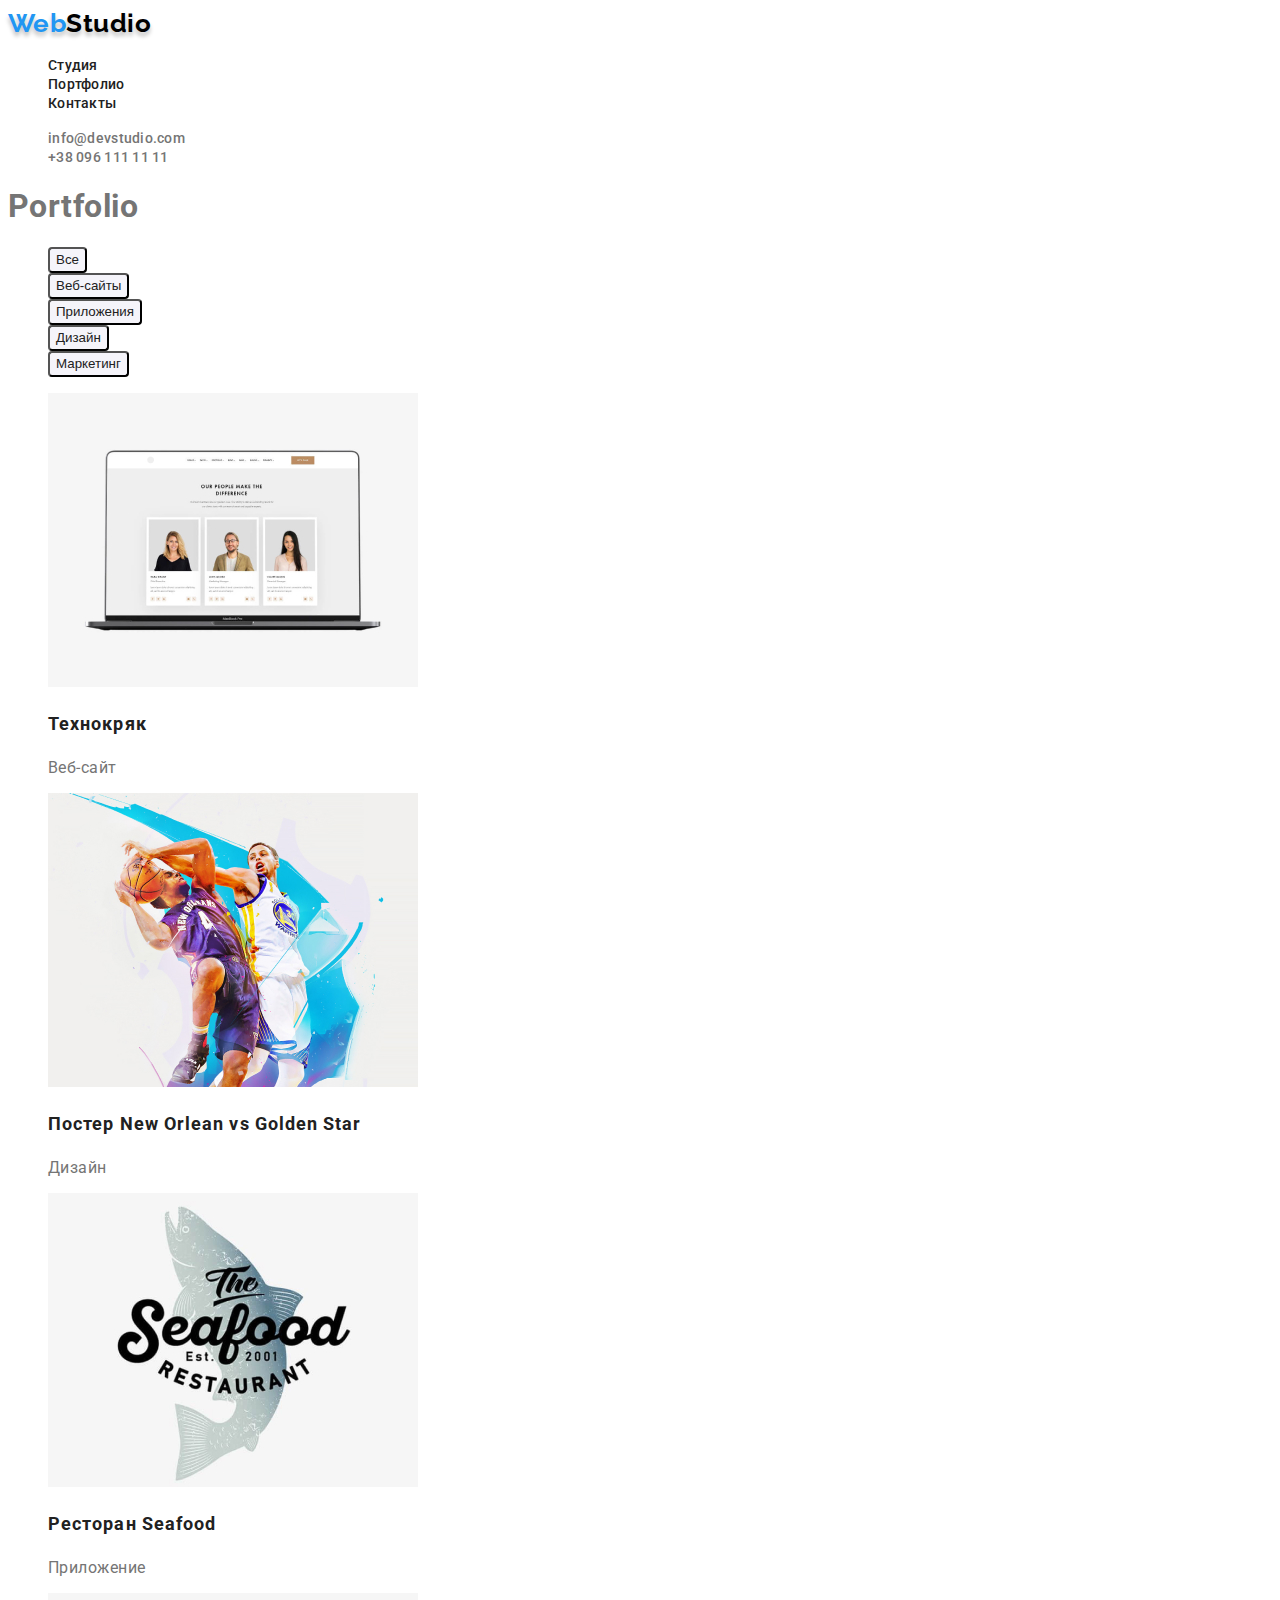
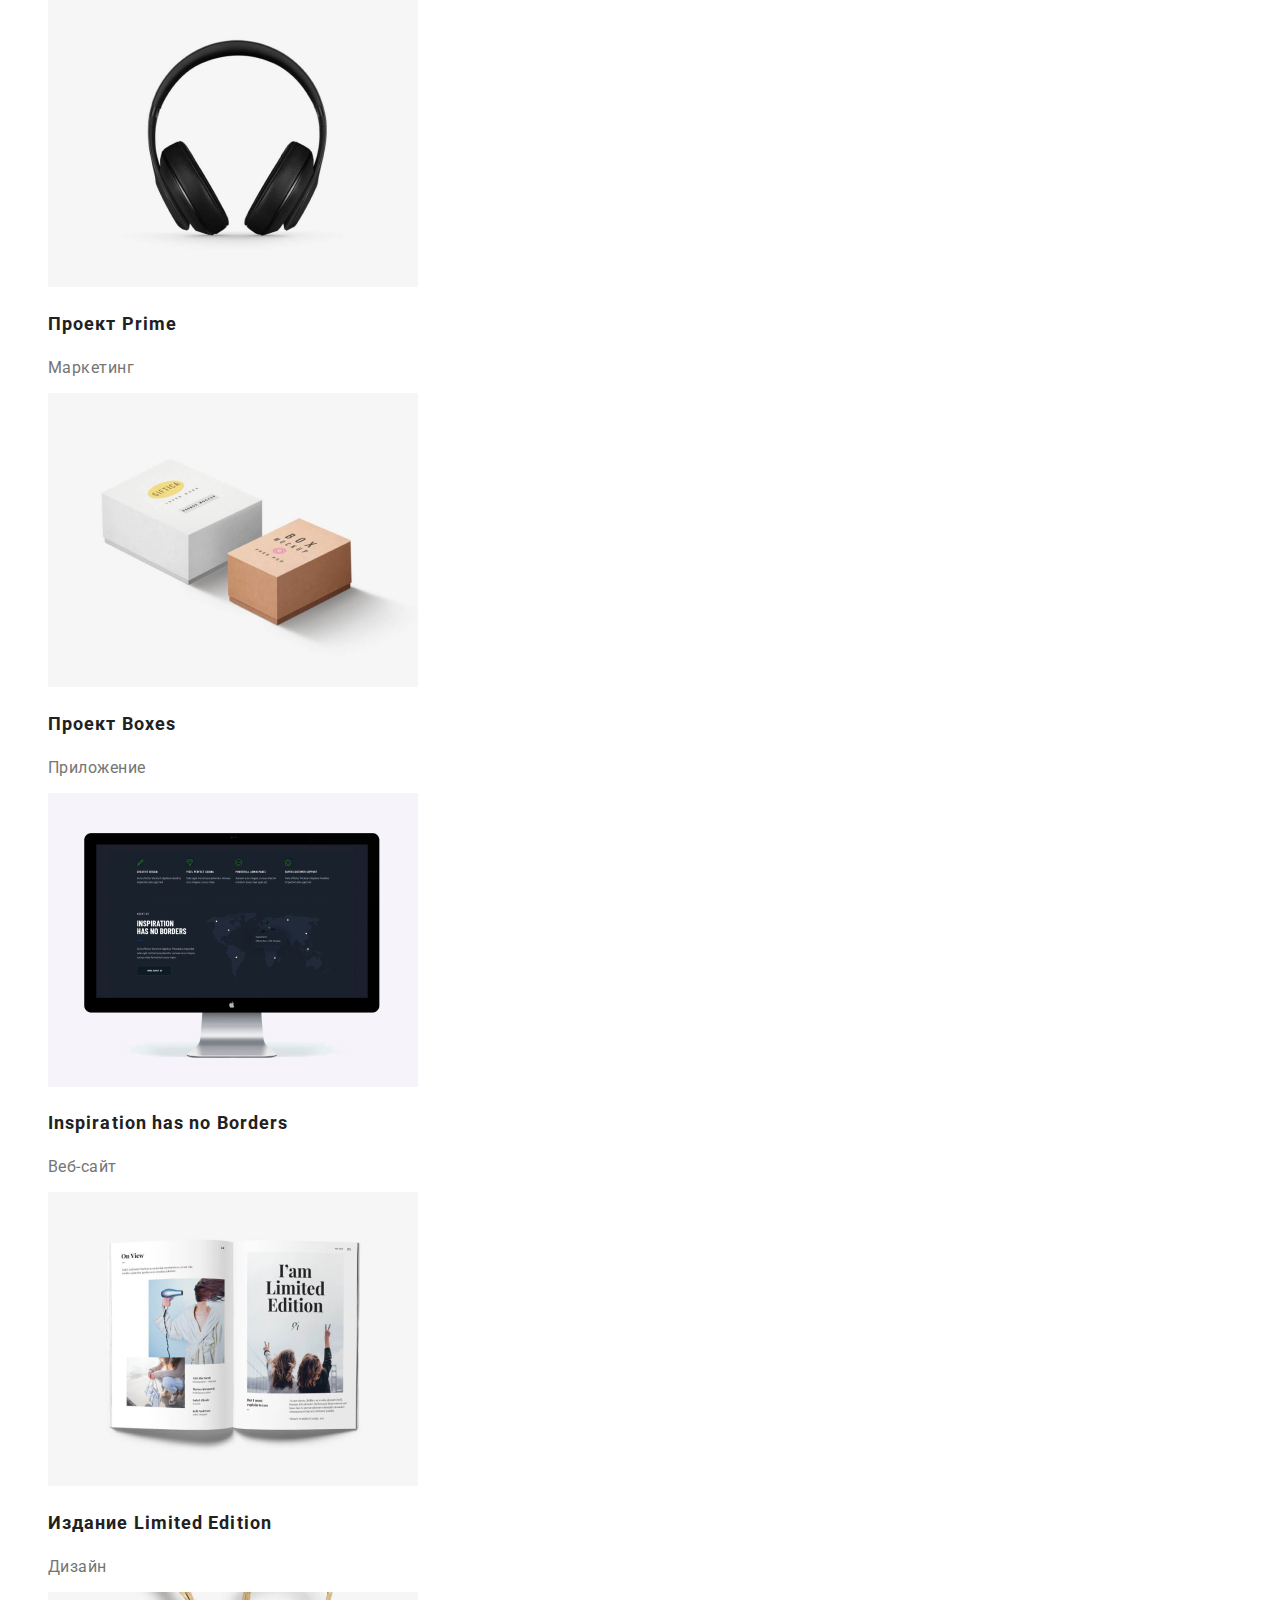
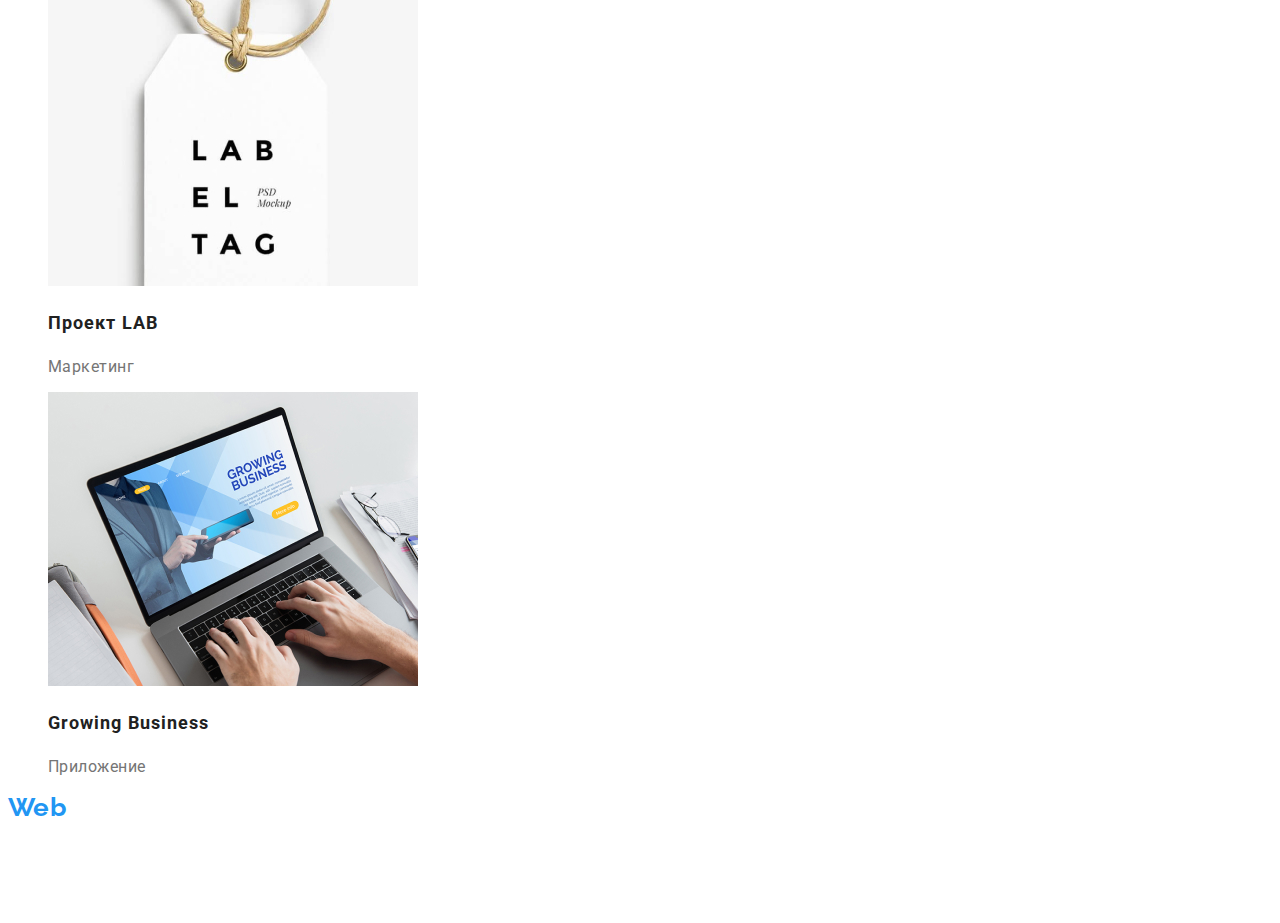
==== portfolio.html @ e7e9419c "goit-markup-hw-02" ====
<!DOCTYPE html>
<html lang="ru">
<head>
    <meta charset="UTF-8">
    <meta http-equiv="X-UA-Compatible" content="IE=edge">
    <meta name="viewport" content="width=device-width, initial-scale=1.0">
    <title>Portfolio</title>
    <link rel="preconnect" href="https://fonts.googleapis.com">
    <link rel="preconnect" href="https://fonts.gstatic.com" crossorigin>
    <link href="https://fonts.googleapis.com/css2?family=Raleway:wght@700&family=Roboto:wght@400;500;700;900&display=swap" rel="stylesheet">
    <link rel="stylesheet" href="./css/styles.css">
</head>
<body>
    <header class="page-header">
        <nav>
            <a href="" class="logo">Web<span class="logo-studio">Studio</span></a>
            <ul class="site-nav list">
                <li><a href="./studio.html" class="link">Студия</a></li>
                <li><a href="#" class="link">Портфолио</a></li>
                <li><a href="#" class="link">Контакты</a></li>
            </ul>
        </nav>    
            <ul class="auth-nav list">
                <li><a href="mailto:info@devstudio.com" class="link">info@devstudio.com</a></li>
                <li><a href="tel:+380961111111" class="link">+38 096 111 11 11</a></li>
            </ul>
    </header>
    <main>
        <section class="filters">
            <h1>Portfolio</h1>
            <ul class="filters list">
                <li><button type="button" class="button secondary">Все</button></li>
                <li><button type="button" class="button secondary">Веб-сайты</button></li>
                <li><button type="button" class="button secondary">Приложения</button></li>
                <li><button type="button" class="button secondary">Дизайн</button></li>
                <li><button type="button" class="button secondary">Маркетинг</button></li>
            </ul>
        </section>
        <section class="section">
            <ul class="projects list">
                <li>
                    <img src="./img/projects/1Технокряк.jpg" alt="Технокряк" width="370">
                    <h2 class="projects-title">Технокряк</h2>
                    <p class="text">Веб-сайт</p>
                </li>
                <li>
                    <img src="./img/projects/2ПостерNewOrlean_vs_GoldenStar.jpg" alt="Постер" width="370">
                    <h2 class="projects-title">Постер New Orlean vs Golden Star</h2>
                    <p class="text">Дизайн</p>
                </li>
                <li>
                    <img src="./img/projects/3РесторанSeafood.jpg" alt="Seafood" width="370">
                    <h2 class="projects-title">Ресторан Seafood</h2>
                    <p class="text">Приложение</p>
                </li>
                <li>
                    <img src="./img/projects/4ПроектPrime.jpg" alt="Prime" width="370">
                    <h2 class="projects-title">Проект Prime</h2>
                    <p class="text">Маркетинг</p>
                </li>
                <li>
                    <img src="./img/projects/5ПроектBoxes.jpg" alt="Boxes" width="370">
                    <h2 class="projects-title">Проект Boxes</h2>
                    <p class="text">Приложение</p>
                </li>
                <li>
                    <img src="./img/projects/6Inspiration_has_no_Borders.jpg" alt="Inspiration" width="370">
                    <h2 class="projects-title">Inspiration has no Borders</h2>
                    <p class="text">Веб-сайт</p>
                </li>
                <li>
                    <img src="./img/projects/7ИзданиеLimited_Edition.jpg" alt="Edition" width="370">
                    <h2 class="projects-title">Издание Limited Edition</h2>
                    <p class="text">Дизайн</p>
                </li>
                <li>
                    <img src="./img/projects/8ПроектLAB.jpg" alt="LAB" width="370">
                    <h2 class="projects-title">Проект LAB</h2>
                    <p class="text">Маркетинг</p>
                </li>
                <li>
                    <img src="./img/projects/9GrowingBusiness.jpg" alt="Business" width="370">
                    <h2 class="projects-title">Growing Business</h2>
                    <p class="text">Приложение</p>
                </li>
            </ul>
        </section>
    </main>
    <footer>
        <a href="" class="logo-footer">Web<span class="footer-studio">Studio</span></a>
        <address class="address">
            <ul class="address-nav list">
                <li><a href="" class="link">г. Киев, пр-т Леси Украинки, 26</a></li>
                <li><a href="mailto:info@example.com" class="link">info@example.com</a></li>
                <li><a href="tel:+380961111111" class="link">+38 096 111 11 11</a></li>
            </ul>
        </address>
    </footer>
</body>
</html>
---- css/styles.css ----
:root {
    --primary-text-color: #757575;
    --title-text-color: #212121;
    --accent-color: #2196F3;
    --primary-white-color: #ffffff;
    --primary-button-color: #F5F4FA;
    --address-text-color: rgba(255, 255, 255, 0.6);
}

body {
    background-color: var(--primary-white-color);
    color: var(--primary-text-color);
    font-family: 'Roboto', sans-serif;
    letter-spacing: 0.03em;
}


/*---header --*/
.list {
    list-style: none;
}
.logo {
    font-family: 'Raleway', sans-serif;
    font-style: normal;
    font-size: 26px;
    line-height: 1.19;
    font-weight: 700;
    text-decoration: none;
    color: var(--accent-color);
    text-shadow: 0 4px 4px rgba(0, 0, 0, 0.25);
}
.logo-studio {
    color: #000;
}
/*---site-nave---*/
.site-nav .link {
    font-size: 14px;
    font-weight: 500;
    line-height: 1.14;
    letter-spacing: 0.02em;
    text-decoration: none;
    color: var(--title-text-color);
}
.site-nav .link:hover,
.site-nav .link:focus {
    color: var(--accent-color);
} 

.auth-nav .link {
    font-weight: 500;
    font-size: 14px;
    line-height: 1.14;
    letter-spacing: 0.02em;
    text-decoration: none;
    color: var(--primary-text-color);
}
.auth-nav .link:hover,
.auth-nav .link:focus {
    color: var(--accent-color);
}

/*------Hero-------*/
.hero-title {
    font-weight: 900;
    font-size: 44px;
    line-height: 1.36;
    letter-spacing: 0.06em;
    text-align: center;
    text-transform: uppercase;
    color: var(--primary-white-color);
}

/*---Features- Преимущества компании-*/
.section-title {
    font-weight: 700;
    font-size: 36px;
    line-height: 1.16;
    text-align: center;
    color: var(--title-text-color);
}
.feature-list .title {
    font-weight: 700;
    font-size: 14px;
    line-height: 1.14;
    text-transform: uppercase;
    color: var(--title-text-color);
}
.feature-list .text {
    font-size: 14px;
    line-height: 1.71;
}

/*----Чем мы занимаемся-----*/
.section-title {
    font-weight: 700;
    font-size: 36px;
    line-height: 1.16;
}
/*--Exemples----Наша команда----*/
.team-list .title {
    font-weight: 500;
    font-size: 16px;
    line-height: 1.18;
    color: var(--title-text-color);
}
.team-list .text {
    font-size: 16px;
    line-height: 1.18;
}

/*--Button--*/
.button {
    cursor: pointer;
    height: 26px;
    border-radius: 4px;
}
.button.primary {
    font-size: 16px;
    font-weight: 700;
    width: 200px;
    height: 50px;
    letter-spacing: 0.06em;
    box-shadow: 0px 4px 4px rgba(0, 0, 0, 0.15);
    color: var(--primary-white-color);
    background-color: var(--accent-color);
}
.button.primary:hover {
    background-color: #188CE8;
}
.button.secondary {
    color: var(--title-text-color);
    background-color: var(--primary-button-color);
}
.button.secondary:hover {
    color: var(--primary-button-color);
    background-color: var(--accent-color);
}

/*------Portfolio-------*/
/*-----Projects------*/
.projects-title {
    font-weight: 700;
    font-size: 18px;
    line-height: 2;
    letter-spacing: 0.06em;
    color: var(--title-text-color);
}
.projects-title .text {
    font-weight: 400;
    font-size: 16px;
    line-height: 1.87;
}

/*--Footer--*/
.logo-footer {
    font-family: 'Raleway', sans-serif;
    font-weight: 700;
    font-size: 26px;
    line-height: 1.19;
    text-decoration: none;
    color: var(--accent-color);
}
.footer-studio {
    color: var(--primary-white-color);
}

/*--Address--*/
.address-nav {
    font-size: 14px;
    line-height: 1.71;
}
.address-nav .link:first-child  {
    color: var(--primary-white-color);
}
.address-nav .link {
    text-decoration: none;
    color: var(--address-text-color);
}
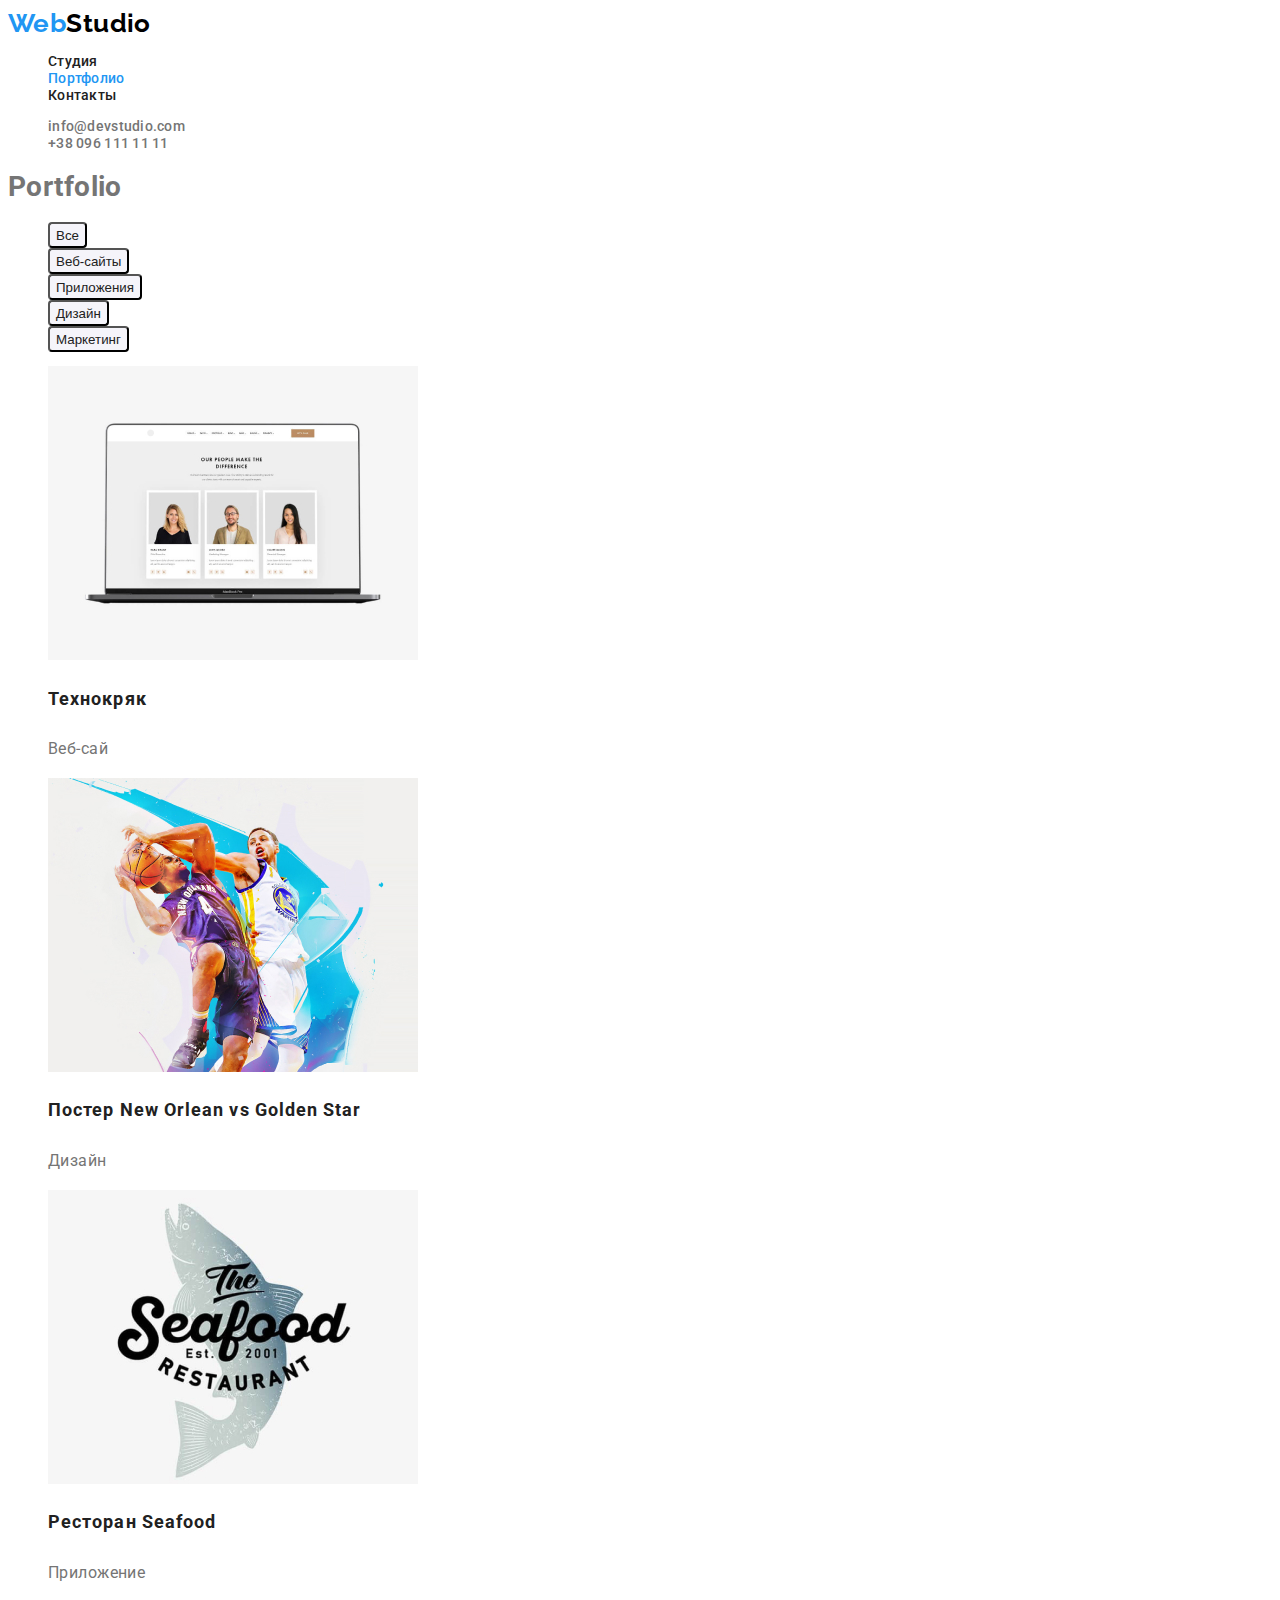
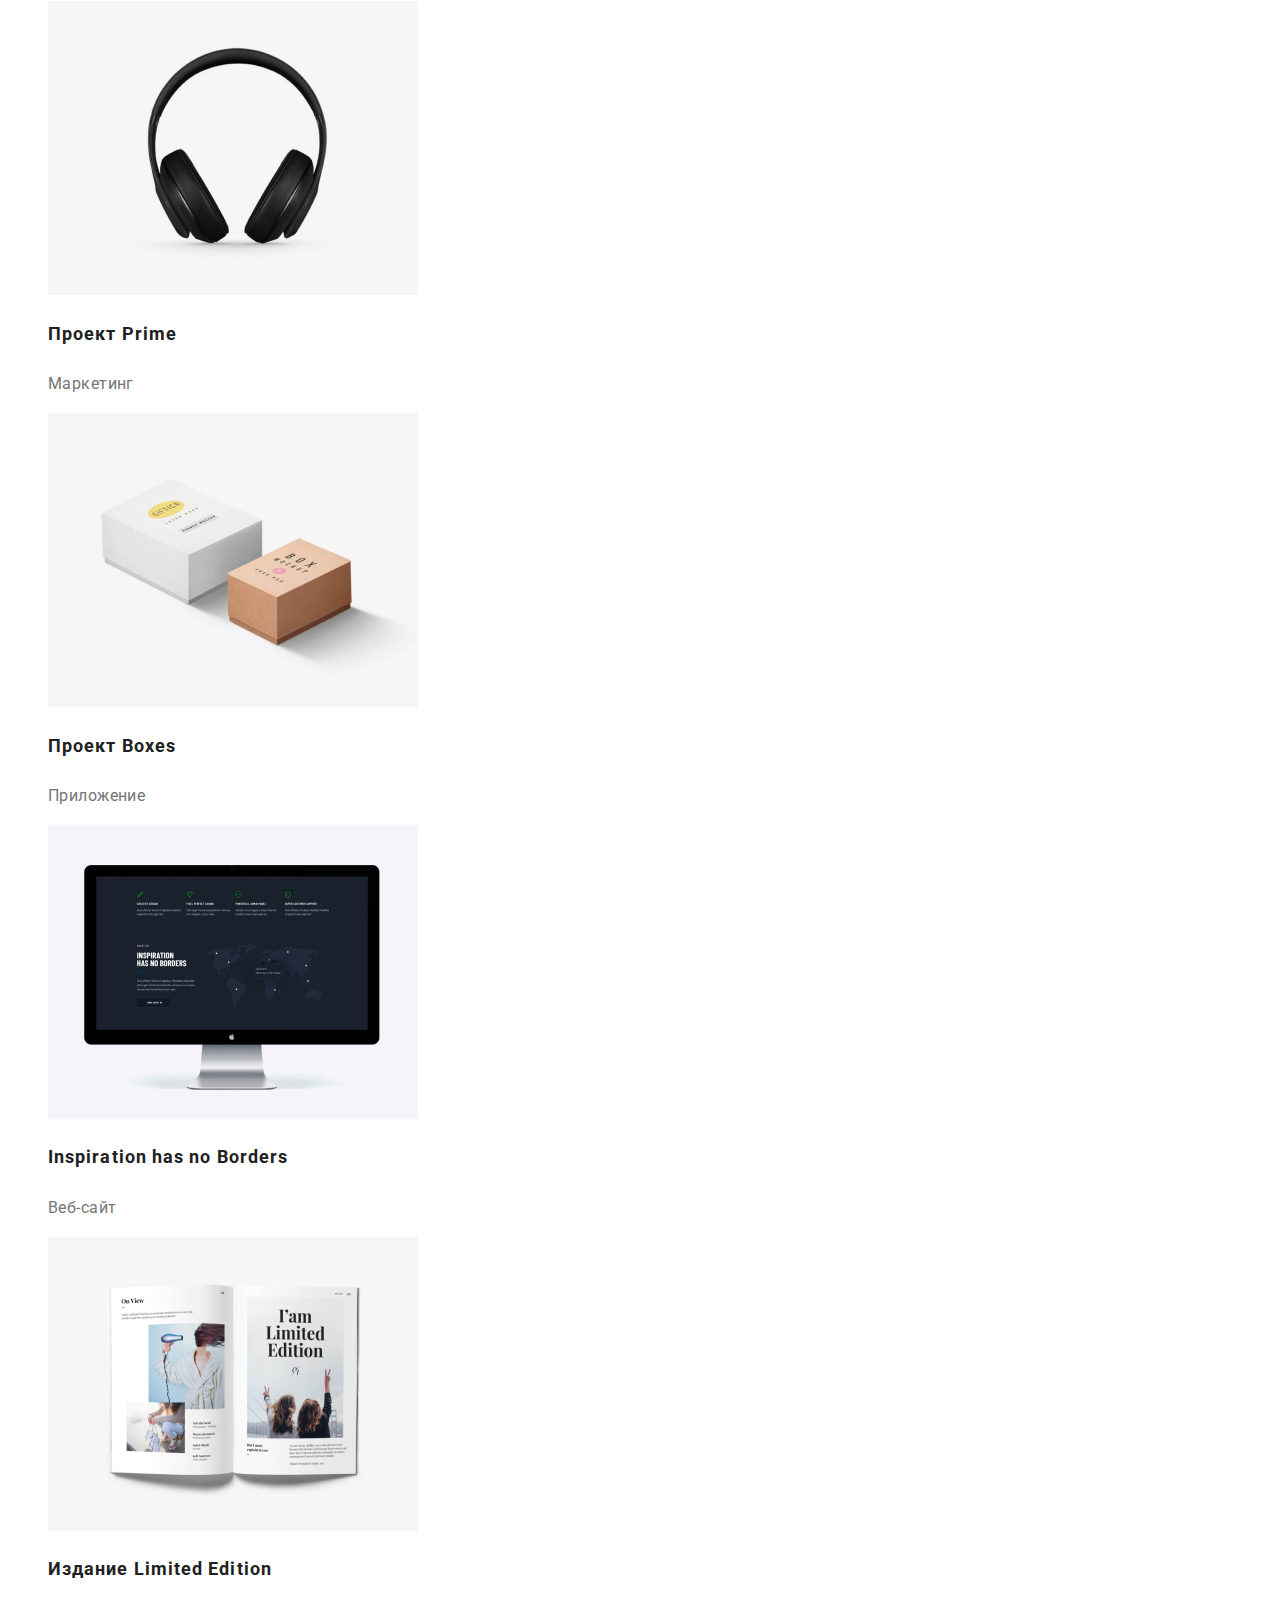
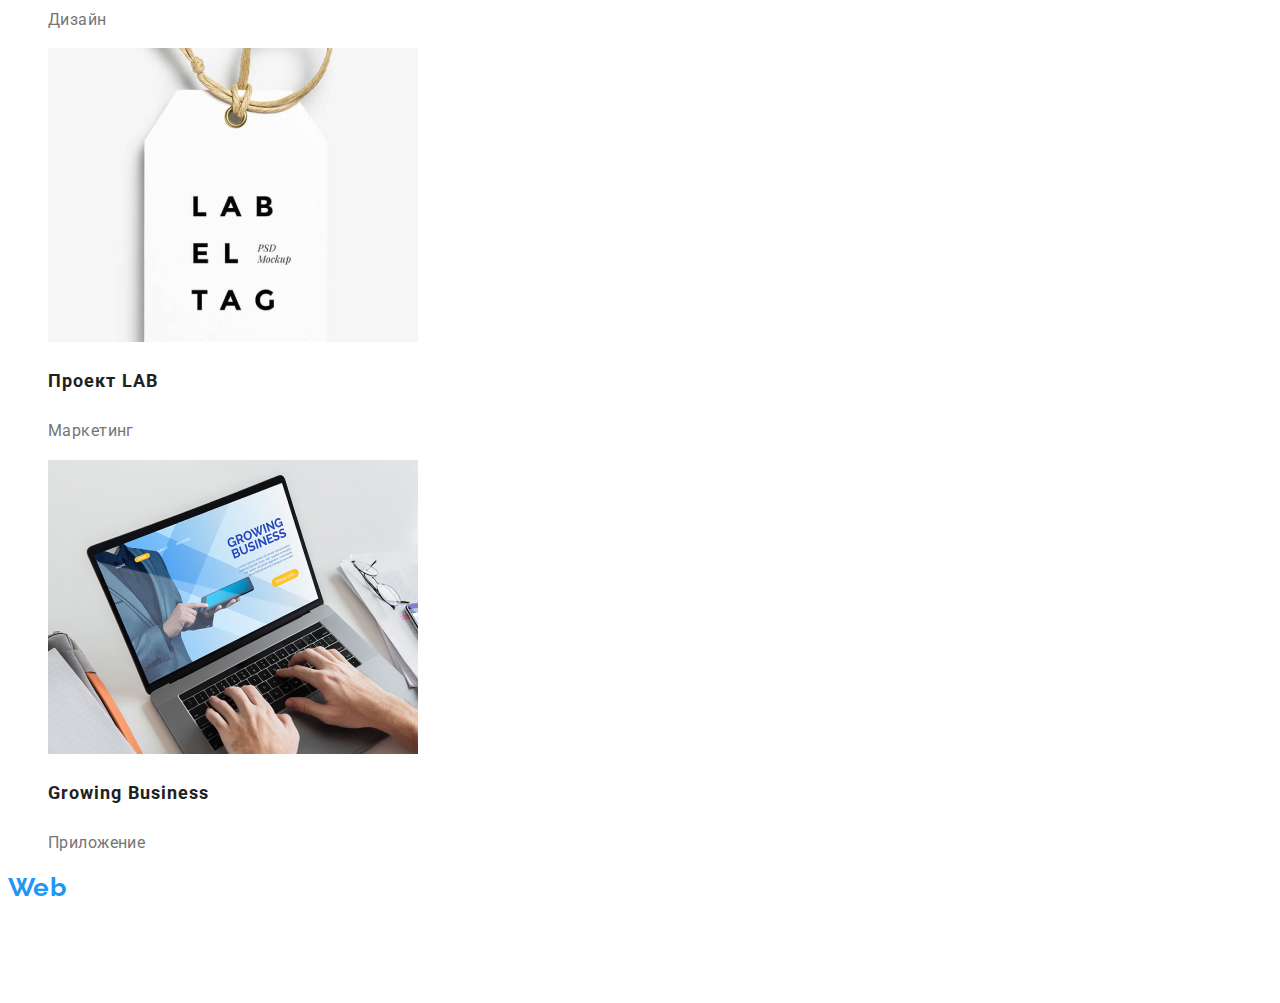
==== commit 5ac2cd7a: "добавлен class=''current'' and "focus'' в портфолио обернуто в ссылку img, p, text" ====
--- a/portfolio.html
+++ b/portfolio.html
@@ -8,16 +8,16 @@
     <link rel="preconnect" href="https://fonts.googleapis.com">
     <link rel="preconnect" href="https://fonts.gstatic.com" crossorigin>
     <link href="https://fonts.googleapis.com/css2?family=Raleway:wght@700&family=Roboto:wght@400;500;700;900&display=swap" rel="stylesheet">
-    <link rel="stylesheet" href="./css/styles.css">
+    <link rel="stylesheet" href="./css/style.css">
 </head>
 <body>
     <header class="page-header">
         <nav>
             <a href="" class="logo">Web<span class="logo-studio">Studio</span></a>
             <ul class="site-nav list">
-                <li><a href="./studio.html" class="link">Студия</a></li>
-                <li><a href="#" class="link">Портфолио</a></li>
-                <li><a href="#" class="link">Контакты</a></li>
+                <li><a href="./index.html" class="link">Студия</a></li>
+                <li><a href="" class="link current">Портфолио</a></li>
+                <li><a href="" class="link">Контакты</a></li>
             </ul>
         </nav>    
             <ul class="auth-nav list">
@@ -26,7 +26,7 @@
             </ul>
     </header>
     <main>
-        <section class="filters">
+        <section class="section"">
             <h1>Portfolio</h1>
             <ul class="filters list">
                 <li><button type="button" class="button secondary">Все</button></li>
@@ -35,53 +35,51 @@
                 <li><button type="button" class="button secondary">Дизайн</button></li>
                 <li><button type="button" class="button secondary">Маркетинг</button></li>
             </ul>
-        </section>
-        <section class="section">
             <ul class="projects list">
                 <li>
-                    <img src="./img/projects/1Технокряк.jpg" alt="Технокряк" width="370">
-                    <h2 class="projects-title">Технокряк</h2>
-                    <p class="text">Веб-сайт</p>
+                    <a href=""><img src="./img/projects/1Технокряк.jpg" alt="Технокряк" width="370"></a>
+                    <h2 class="projects-title"><a href="" class="link">Технокряк</a></h2>
+                    <p class="text"><a href="" class="link">Веб-сай</a></p>
                 </li>
                 <li>
-                    <img src="./img/projects/2ПостерNewOrlean_vs_GoldenStar.jpg" alt="Постер" width="370">
-                    <h2 class="projects-title">Постер New Orlean vs Golden Star</h2>
-                    <p class="text">Дизайн</p>
+                    <a href=""><img src="./img/projects/2ПостерNewOrlean_vs_GoldenStar.jpg" alt="Постер" width="370"></a>
+                    <h2 class="projects-title"><a href="" class="link">Постер New Orlean vs Golden Star</a></h2>
+                    <p class="text"><a href="" class="link">Дизайн</a></p>
                 </li>
                 <li>
-                    <img src="./img/projects/3РесторанSeafood.jpg" alt="Seafood" width="370">
-                    <h2 class="projects-title">Ресторан Seafood</h2>
-                    <p class="text">Приложение</p>
+                    <a href=""><img src="./img/projects/3РесторанSeafood.jpg" alt="Seafood" width="370"></a>
+                    <h2 class="projects-title"><a href="" class="link">Ресторан Seafood</a></h2>
+                    <p class="text"><a href="" class="link">Приложение</a></p>
                 </li>
                 <li>
-                    <img src="./img/projects/4ПроектPrime.jpg" alt="Prime" width="370">
-                    <h2 class="projects-title">Проект Prime</h2>
-                    <p class="text">Маркетинг</p>
+                    <a href=""><img src="./img/projects/4ПроектPrime.jpg" alt="Prime" width="370"></a>
+                    <h2 class="projects-title"><a href="" class="link">Проект Prime</a></h2>
+                    <p class="text"><a href="" class="link">Маркетинг</a></p>
                 </li>
                 <li>
-                    <img src="./img/projects/5ПроектBoxes.jpg" alt="Boxes" width="370">
-                    <h2 class="projects-title">Проект Boxes</h2>
-                    <p class="text">Приложение</p>
+                    <a href=""><img src="./img/projects/5ПроектBoxes.jpg" alt="Boxes" width="370"></a>
+                    <h2 class="projects-title"><a href="" class="link">Проект Boxes</a></h2>
+                    <p class="text"><a href="" class="link">Приложение</a></p>
                 </li>
                 <li>
-                    <img src="./img/projects/6Inspiration_has_no_Borders.jpg" alt="Inspiration" width="370">
-                    <h2 class="projects-title">Inspiration has no Borders</h2>
-                    <p class="text">Веб-сайт</p>
+                    <a href=""><img src="./img/projects/6Inspiration_has_no_Borders.jpg" alt="Inspiration" width="370"></a>
+                    <h2 class="projects-title"><a href="" class="link">Inspiration has no Borders</a></h2>
+                    <p class="text"><a href="" class="link">Веб-сайт</a></p>
                 </li>
                 <li>
-                    <img src="./img/projects/7ИзданиеLimited_Edition.jpg" alt="Edition" width="370">
-                    <h2 class="projects-title">Издание Limited Edition</h2>
-                    <p class="text">Дизайн</p>
+                    <a href=""><img src="./img/projects/7ИзданиеLimited_Edition.jpg" alt="Edition" width="370"></a>
+                    <h2 class="projects-title"><a href="" class="link">Издание Limited Edition</a></h2>
+                    <p class="text"><a href="" class="link">Дизайн</a></p>
                 </li>
                 <li>
-                    <img src="./img/projects/8ПроектLAB.jpg" alt="LAB" width="370">
-                    <h2 class="projects-title">Проект LAB</h2>
-                    <p class="text">Маркетинг</p>
+                    <a href=""><img src="./img/projects/8ПроектLAB.jpg" alt="LAB" width="370"></a>
+                    <h2 class="projects-title"><a href="" class="link">Проект LAB</a></h2>
+                    <p class="text"><a href="" class="link">Маркетинг</a></p>
                 </li>
                 <li>
-                    <img src="./img/projects/9GrowingBusiness.jpg" alt="Business" width="370">
-                    <h2 class="projects-title">Growing Business</h2>
-                    <p class="text">Приложение</p>
+                    <a href=""><img src="./img/projects/9GrowingBusiness.jpg" alt="Business" width="370"></a>
+                    <h2 class="projects-title"><a href="" class="link">Growing Business</a></h2>
+                    <p class="text"><a href="" class="link">Приложение</a></p>
                 </li>
             </ul>
         </section>
--- a/css/style.css
+++ b/css/style.css
@@ -0,0 +1,185 @@
+:root {
+    --primary-text-color: #757575;
+    --title-text-color: #212121;
+    --logo-black-color: #000;
+    --accent-color: #2196F3;
+    --primary-white-color: #ffffff;
+    --primary-button-color: #F5F4FA;
+    --button-color: #188CE8;
+    --address-text-color: rgba(255, 255, 255, 0.6);
+}
+
+body {
+    background-color: var(--primary-white-color);
+    color: var(--primary-text-color);
+    font-family: 'Roboto', sans-serif;
+    letter-spacing: 0.03em;
+    font-size: 14px;
+}
+
+
+/*---header --*/
+.list {
+    list-style: none;
+}
+.logo {
+    font-family: 'Raleway', sans-serif;
+    font-style: normal;
+    font-size: 26px;
+    line-height: 1.19;
+    font-weight: 700;
+    text-decoration: none;
+    color: var(--accent-color);
+}
+.logo-studio {
+    color: var(--logo-black-color);
+}
+/*---site-nave---*/
+.site-nav .link {
+    font-weight: 500;
+    line-height: 1.14;
+    letter-spacing: 0.02em;
+    text-decoration: none;
+    color: var(--title-text-color);
+}
+.site-nav .link:hover,
+.site-nav .link:focus {
+    color: var(--accent-color);
+} 
+
+.auth-nav .link {
+    font-weight: 500;
+    line-height: 1.14;
+    letter-spacing: 0.02em;
+    text-decoration: none;
+    color: var(--primary-text-color);
+}
+.auth-nav .link:hover,
+.auth-nav .link:focus {
+    color: var(--accent-color);
+}
+.site-nav .link.current {
+    color: var(--accent-color);
+}
+
+/*------Hero-------*/
+.hero-title {
+    font-weight: 900;
+    font-size: 44px;
+    line-height: 1.36;
+    letter-spacing: 0.06em;
+    text-align: center;
+    text-transform: uppercase;
+    color: var(--primary-white-color);
+}
+
+/*---Features- Преимущества компании-*/
+.section-title {
+    font-weight: 700;
+    font-size: 36px;
+    line-height: 1.16;
+    text-align: center;
+    color: var(--title-text-color);
+}
+.feature-list .title {
+    font-weight: 700;
+    line-height: 1.14;
+    text-transform: uppercase;
+    color: var(--title-text-color);
+}
+.feature-list .text {
+    line-height: 1.71;
+}
+
+/*----Чем мы занимаемся-----*/
+.section-title {
+    font-weight: 700;
+    font-size: 36px;
+    line-height: 1.16;
+}
+/*--Exemples----Наша команда----*/
+.team-list .title {
+    font-weight: 500;
+    font-size: 16px;
+    line-height: 1.18;
+    color: var(--title-text-color);
+}
+.team-list .text {
+    font-size: 16px;
+    line-height: 1.18;
+}
+
+/*--Button--*/
+.button {
+    cursor: pointer;
+    height: 26px;
+    border-radius: 4px;
+}
+.button.primary {
+    font-size: 16px;
+    font-weight: 700;
+    width: 200px;
+    height: 50px;
+    letter-spacing: 0.06em;
+    box-shadow: 0px 4px 4px rgba(0, 0, 0, 0.15);
+    color: var(--primary-white-color);
+    background-color: var(--accent-color);
+}
+.button.primary:hover,
+.button.primary:focus {
+    background-color: var(--button-color);
+}
+.button.secondary {
+    color: var(--title-text-color);
+    background-color: var(--primary-button-color);
+}
+.button.secondary:hover,
+.button.secondary:focus {
+    color: var(--primary-button-color);
+    background-color: var(--accent-color);
+}
+
+/*------Portfolio-------*/
+/*-----Projects------*/
+.projects-title .link {
+    font-weight: 700;
+    font-size: 18px;
+    line-height: 2;
+    letter-spacing: 0.06em;
+    text-decoration: none;
+    color: var(--title-text-color);
+}
+.text .link {
+    font-weight: 400;
+    font-size: 16px;
+    line-height: 1.87;
+    text-decoration: none;
+    color: var(--primary-text-color);
+}
+
+/*--Footer--*/
+.logo-footer {
+    font-family: 'Raleway', sans-serif;
+    font-weight: 700;
+    font-size: 26px;
+    line-height: 1.19;
+    text-decoration: none;
+    color: var(--accent-color);
+}
+.footer-studio {
+    color: var(--primary-white-color);
+}
+
+/*--Address--*/
+.address-nav {
+    line-height: 1.71;
+}
+.address-nav .link:first-child  {
+    color: var(--primary-white-color);
+}
+.address-nav .link {
+    text-decoration: none;
+    font-style: normal;
+    color: var(--address-text-color);
+}
+
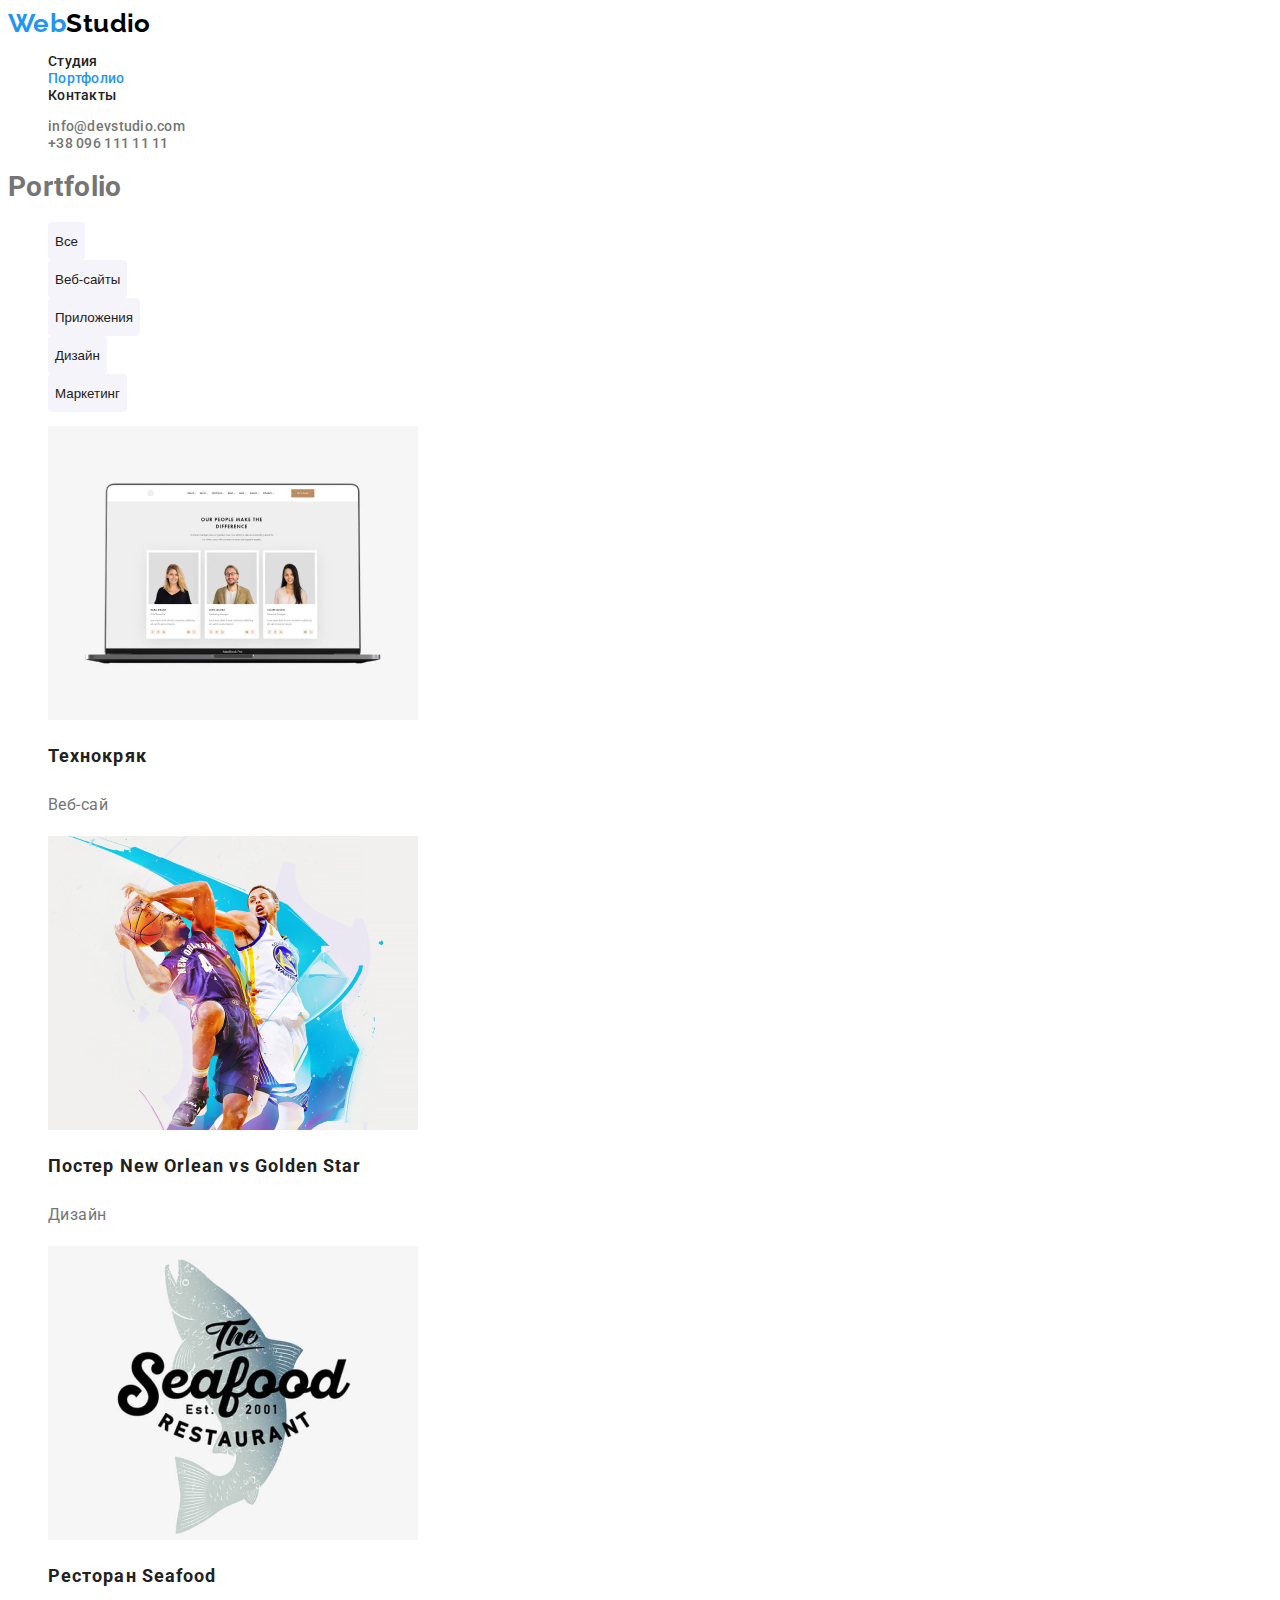
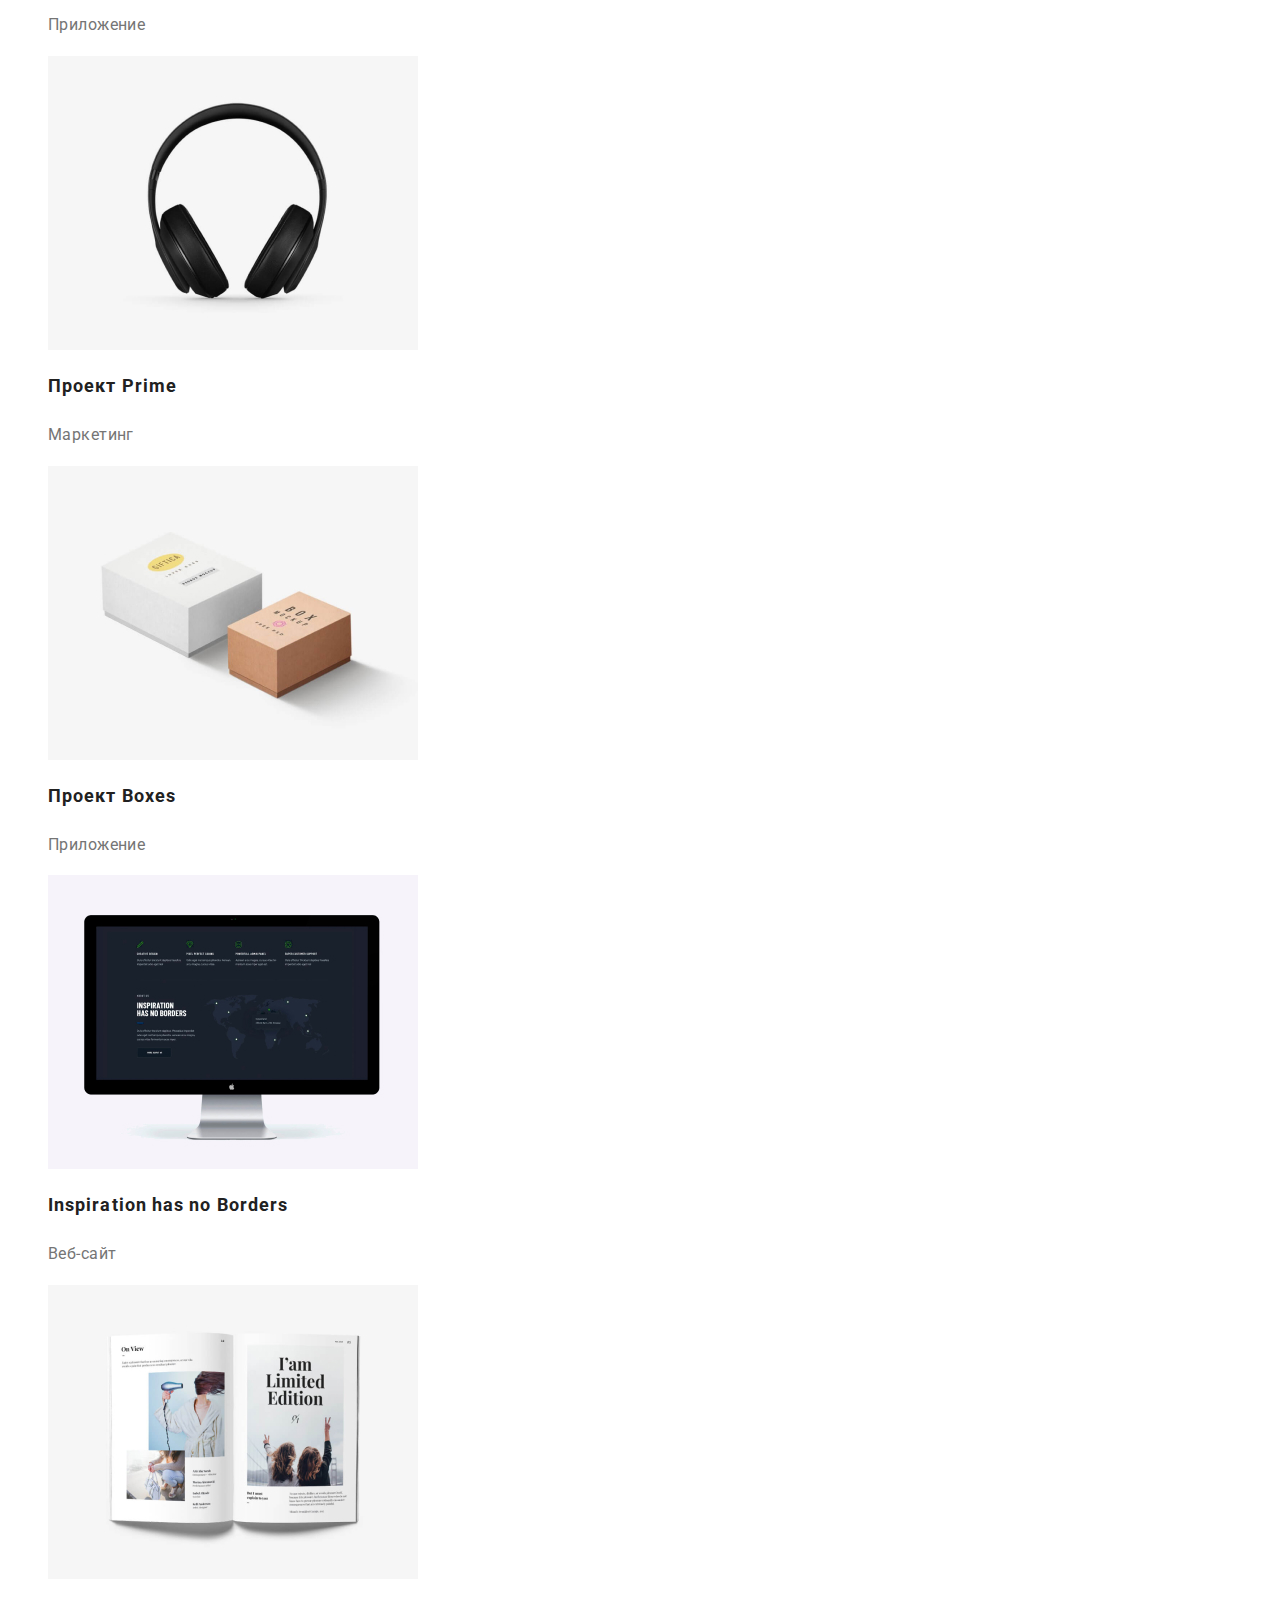
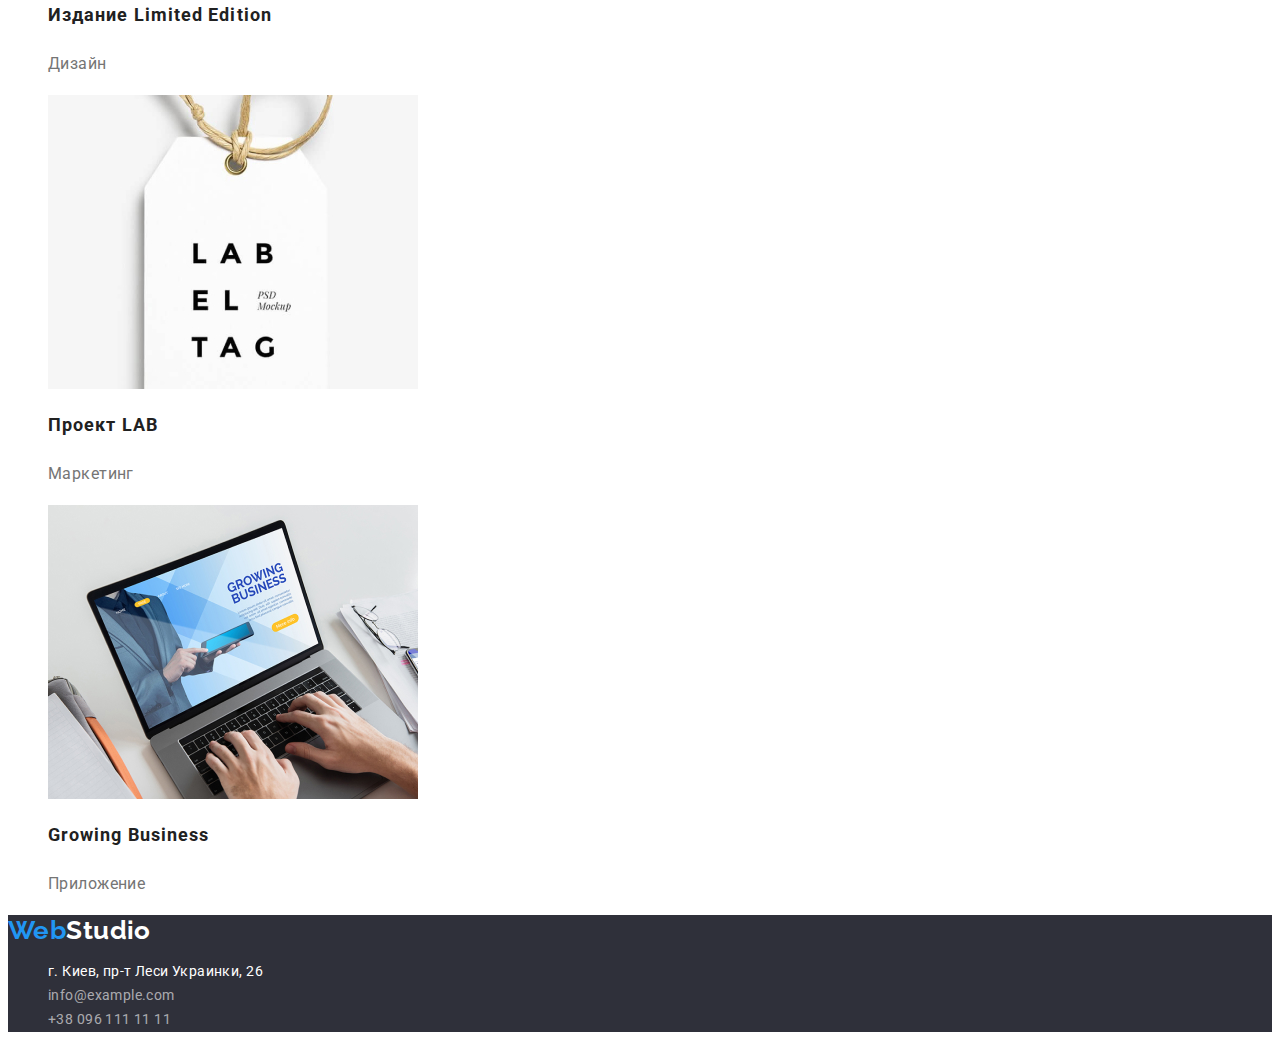
==== commit ea2a0f60: "изменено <a> в h3 fs:14px, color в footer" ====
--- a/portfolio.html
+++ b/portfolio.html
@@ -26,7 +26,7 @@
             </ul>
     </header>
     <main>
-        <section class="section"">
+        <section class="section">
             <h1>Portfolio</h1>
             <ul class="filters list">
                 <li><button type="button" class="button secondary">Все</button></li>
@@ -37,60 +37,78 @@
             </ul>
             <ul class="projects list">
                 <li>
-                    <a href=""><img src="./img/projects/1Технокряк.jpg" alt="Технокряк" width="370"></a>
-                    <h2 class="projects-title"><a href="" class="link">Технокряк</a></h2>
-                    <p class="text"><a href="" class="link">Веб-сай</a></p>
+                    <a href="" class="link">
+                        <img src="./img/projects/1Технокряк.jpg" alt="Технокряк" width="370">
+                        <h2 class="projects-title">Технокряк</h2>
+                        <p class="text">Веб-сай</p>
+                    </a>
                 </li>
                 <li>
-                    <a href=""><img src="./img/projects/2ПостерNewOrlean_vs_GoldenStar.jpg" alt="Постер" width="370"></a>
-                    <h2 class="projects-title"><a href="" class="link">Постер New Orlean vs Golden Star</a></h2>
-                    <p class="text"><a href="" class="link">Дизайн</a></p>
+                    <a href="" class="link">
+                        <img src="./img/projects/2ПостерNewOrlean_vs_GoldenStar.jpg" alt="Постер" width="370">
+                        <h2 class="projects-title">Постер New Orlean vs Golden Star</h2>
+                        <p class="text">Дизайн</p>
+                    </a>
                 </li>
                 <li>
-                    <a href=""><img src="./img/projects/3РесторанSeafood.jpg" alt="Seafood" width="370"></a>
-                    <h2 class="projects-title"><a href="" class="link">Ресторан Seafood</a></h2>
-                    <p class="text"><a href="" class="link">Приложение</a></p>
+                    <a href="" class="link">
+                        <img src="./img/projects/3РесторанSeafood.jpg" alt="Seafood" width="370">
+                        <h2 class="projects-title">Ресторан Seafood</h2>
+                        <p class="text">Приложение</p>
+                    </a>
                 </li>
                 <li>
-                    <a href=""><img src="./img/projects/4ПроектPrime.jpg" alt="Prime" width="370"></a>
-                    <h2 class="projects-title"><a href="" class="link">Проект Prime</a></h2>
-                    <p class="text"><a href="" class="link">Маркетинг</a></p>
+                    <a href="" class="link">
+                        <img src="./img/projects/4ПроектPrime.jpg" alt="Prime" width="370">
+                        <h2 class="projects-title">Проект Prime</h2>
+                        <p class="text">Маркетинг</p>
+                    </a>
                 </li>
                 <li>
-                    <a href=""><img src="./img/projects/5ПроектBoxes.jpg" alt="Boxes" width="370"></a>
-                    <h2 class="projects-title"><a href="" class="link">Проект Boxes</a></h2>
-                    <p class="text"><a href="" class="link">Приложение</a></p>
+                    <a href="" class="link">
+                        <img src="./img/projects/5ПроектBoxes.jpg" alt="Boxes" width="370">
+                        <h2 class="projects-title">Проект Boxes</h2>
+                        <p class="text">Приложение</p>
+                    </a>
                 </li>
                 <li>
-                    <a href=""><img src="./img/projects/6Inspiration_has_no_Borders.jpg" alt="Inspiration" width="370"></a>
-                    <h2 class="projects-title"><a href="" class="link">Inspiration has no Borders</a></h2>
-                    <p class="text"><a href="" class="link">Веб-сайт</a></p>
+                    <a href="" class="link">
+                        <img src="./img/projects/6Inspiration_has_no_Borders.jpg" alt="Inspiration" width="370">
+                        <h2 class="projects-title">Inspiration has no Borders</h2>
+                        <p class="text">Веб-сайт</p>
+                    </a>
                 </li>
                 <li>
-                    <a href=""><img src="./img/projects/7ИзданиеLimited_Edition.jpg" alt="Edition" width="370"></a>
-                    <h2 class="projects-title"><a href="" class="link">Издание Limited Edition</a></h2>
-                    <p class="text"><a href="" class="link">Дизайн</a></p>
+                    <a href="" class="link">
+                        <img src="./img/projects/7ИзданиеLimited_Edition.jpg" alt="Edition" width="370">
+                        <h2 class="projects-title">Издание Limited Edition</h2>
+                        <p class="text">Дизайн</p>
+                    </a>
                 </li>
                 <li>
-                    <a href=""><img src="./img/projects/8ПроектLAB.jpg" alt="LAB" width="370"></a>
-                    <h2 class="projects-title"><a href="" class="link">Проект LAB</a></h2>
-                    <p class="text"><a href="" class="link">Маркетинг</a></p>
+                    <a href="" class="link">
+                        <img src="./img/projects/8ПроектLAB.jpg" alt="LAB" width="370">
+                        <h2 class="projects-title">Проект LAB</h2>
+                        <p class="text">Маркетинг</p>
+                    </a>
                 </li>
                 <li>
-                    <a href=""><img src="./img/projects/9GrowingBusiness.jpg" alt="Business" width="370"></a>
-                    <h2 class="projects-title"><a href="" class="link">Growing Business</a></h2>
-                    <p class="text"><a href="" class="link">Приложение</a></p>
+                    <a href="" class="link">
+                        <img src="./img/projects/9GrowingBusiness.jpg" alt="Business" width="370">
+                        <h2 class="projects-title">Growing Business</h2>
+                        <p class="text">Приложение</p>
+                    </a>
                 </li>
             </ul>
         </section>
     </main>
-    <footer>
+    <footer class="footer">
         <a href="" class="logo-footer">Web<span class="footer-studio">Studio</span></a>
         <address class="address">
             <ul class="address-nav list">
-                <li><a href="" class="link">г. Киев, пр-т Леси Украинки, 26</a></li>
-                <li><a href="mailto:info@example.com" class="link">info@example.com</a></li>
-                <li><a href="tel:+380961111111" class="link">+38 096 111 11 11</a></li>
+                <li><a href="" class="address">г. Киев, пр-т Леси Украинки, 26</a></li>
+                <li><a href="mailto:info@example.com" class="address-link">info@example.com</a></li>
+                <li><a href="tel:+380961111111" class="address-link">+38 096 111 11 11</a></li>
             </ul>
         </address>
     </footer>
--- a/css/style.css
+++ b/css/style.css
@@ -6,6 +6,7 @@
     --primary-white-color: #ffffff;
     --primary-button-color: #F5F4FA;
     --button-color: #188CE8;
+    --background-footer: #2F303A;
     --address-text-color: rgba(255, 255, 255, 0.6);
 }
 
@@ -82,6 +83,7 @@
     color: var(--title-text-color);
 }
 .feature-list .title {
+    font-size: 14px;
     font-weight: 700;
     line-height: 1.14;
     text-transform: uppercase;
@@ -111,9 +113,11 @@
 
 /*--Button--*/
 .button {
+    display: inline-block;
+    border: 1px solid transparent;
+    border-radius: 4px;
     cursor: pointer;
-    height: 26px;
-    border-radius: 4px;
+    text-align: center;
 }
 .button.primary {
     font-size: 16px;
@@ -130,6 +134,7 @@
     background-color: var(--button-color);
 }
 .button.secondary {
+    height: 38px;
     color: var(--title-text-color);
     background-color: var(--primary-button-color);
 }
@@ -141,23 +146,27 @@
 
 /*------Portfolio-------*/
 /*-----Projects------*/
-.projects-title .link {
+.projects .link {
+    text-decoration: none;
+}
+.link .projects-title {
     font-weight: 700;
     font-size: 18px;
     line-height: 2;
     letter-spacing: 0.06em;
-    text-decoration: none;
     color: var(--title-text-color);
 }
-.text .link {
+.link .text {
     font-weight: 400;
     font-size: 16px;
     line-height: 1.87;
-    text-decoration: none;
     color: var(--primary-text-color);
 }
 
 /*--Footer--*/
+.footer {
+    background-color: var(--background-footer);
+}
 .logo-footer {
     font-family: 'Raleway', sans-serif;
     font-weight: 700;
@@ -171,15 +180,15 @@
 }
 
 /*--Address--*/
-.address-nav {
-    line-height: 1.71;
-}
-.address-nav .link:first-child  {
-    color: var(--primary-white-color);
-}
-.address-nav .link {
+.address {
     text-decoration: none;
     font-style: normal;
+    line-height: 1.71;
+    color: var(--primary-white-color);
+    
+}
+.address-link {
+    text-decoration: none;
     color: var(--address-text-color);
 }
 
